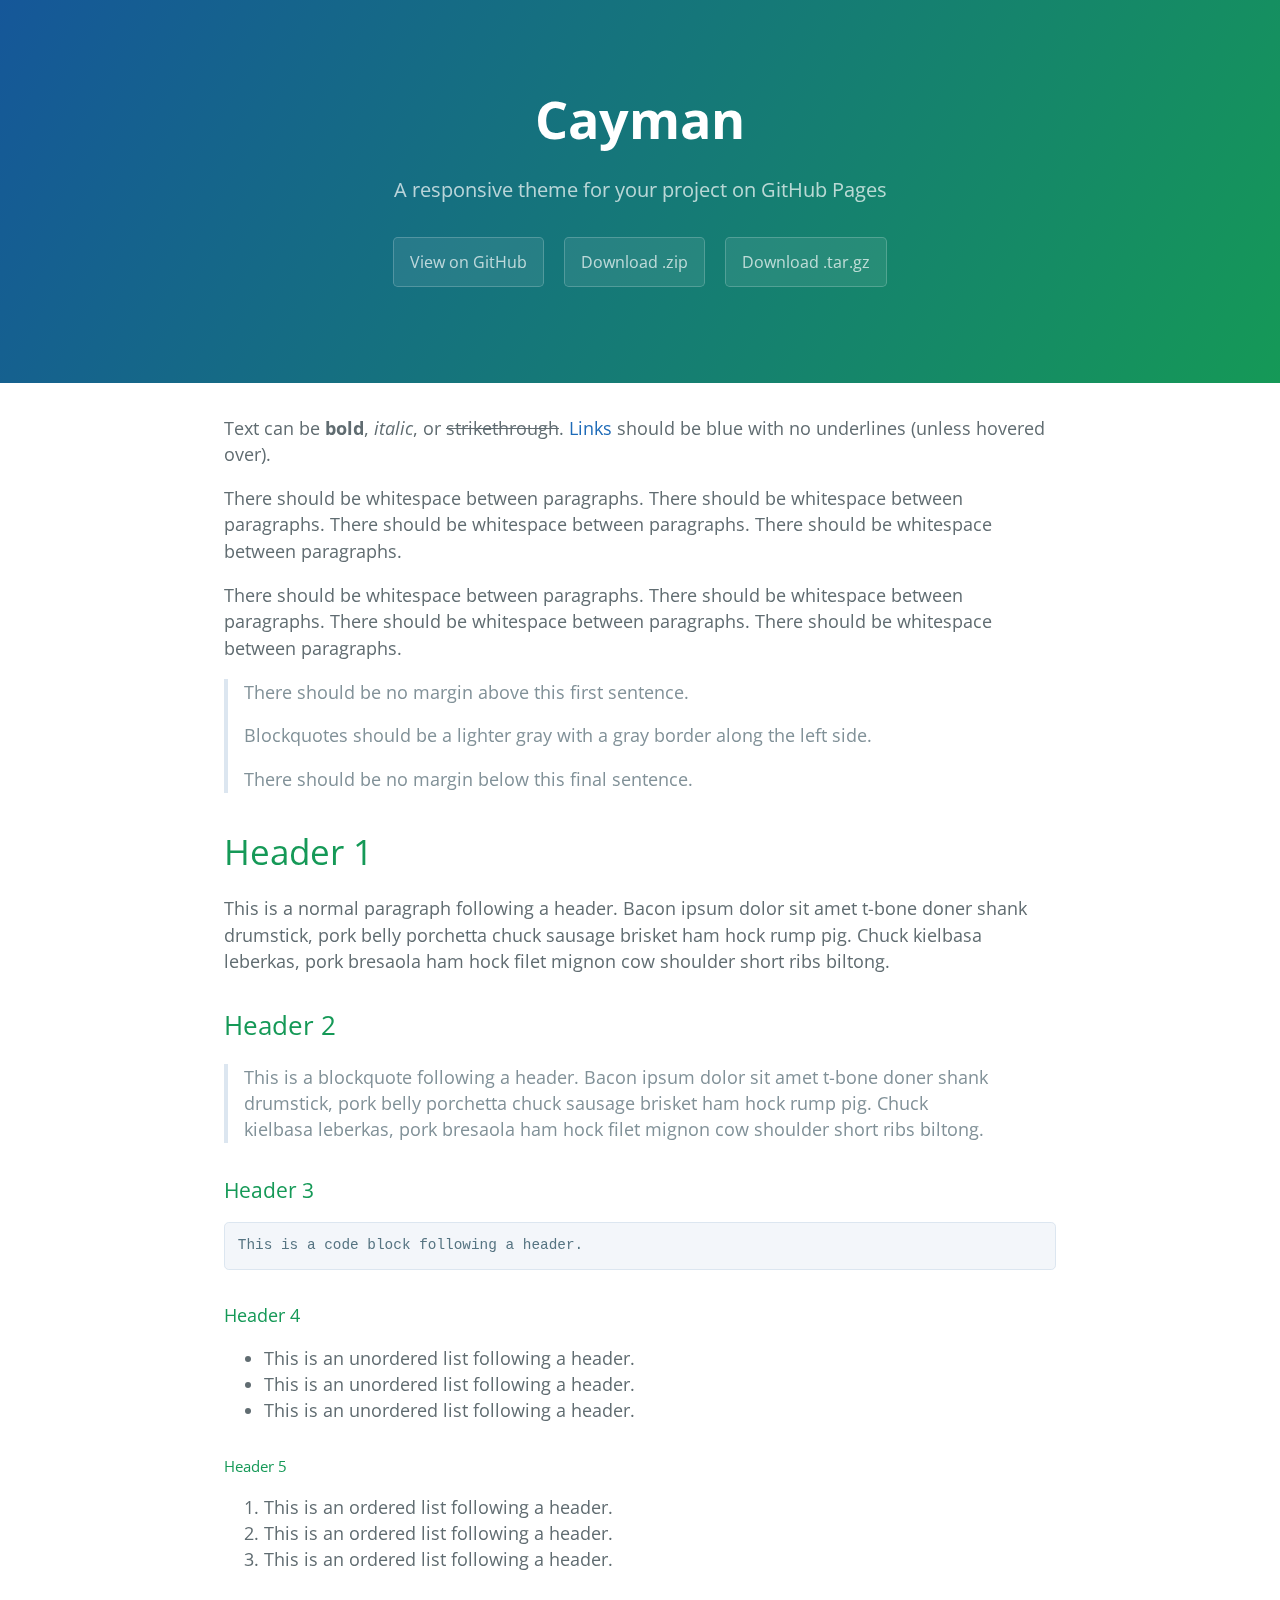
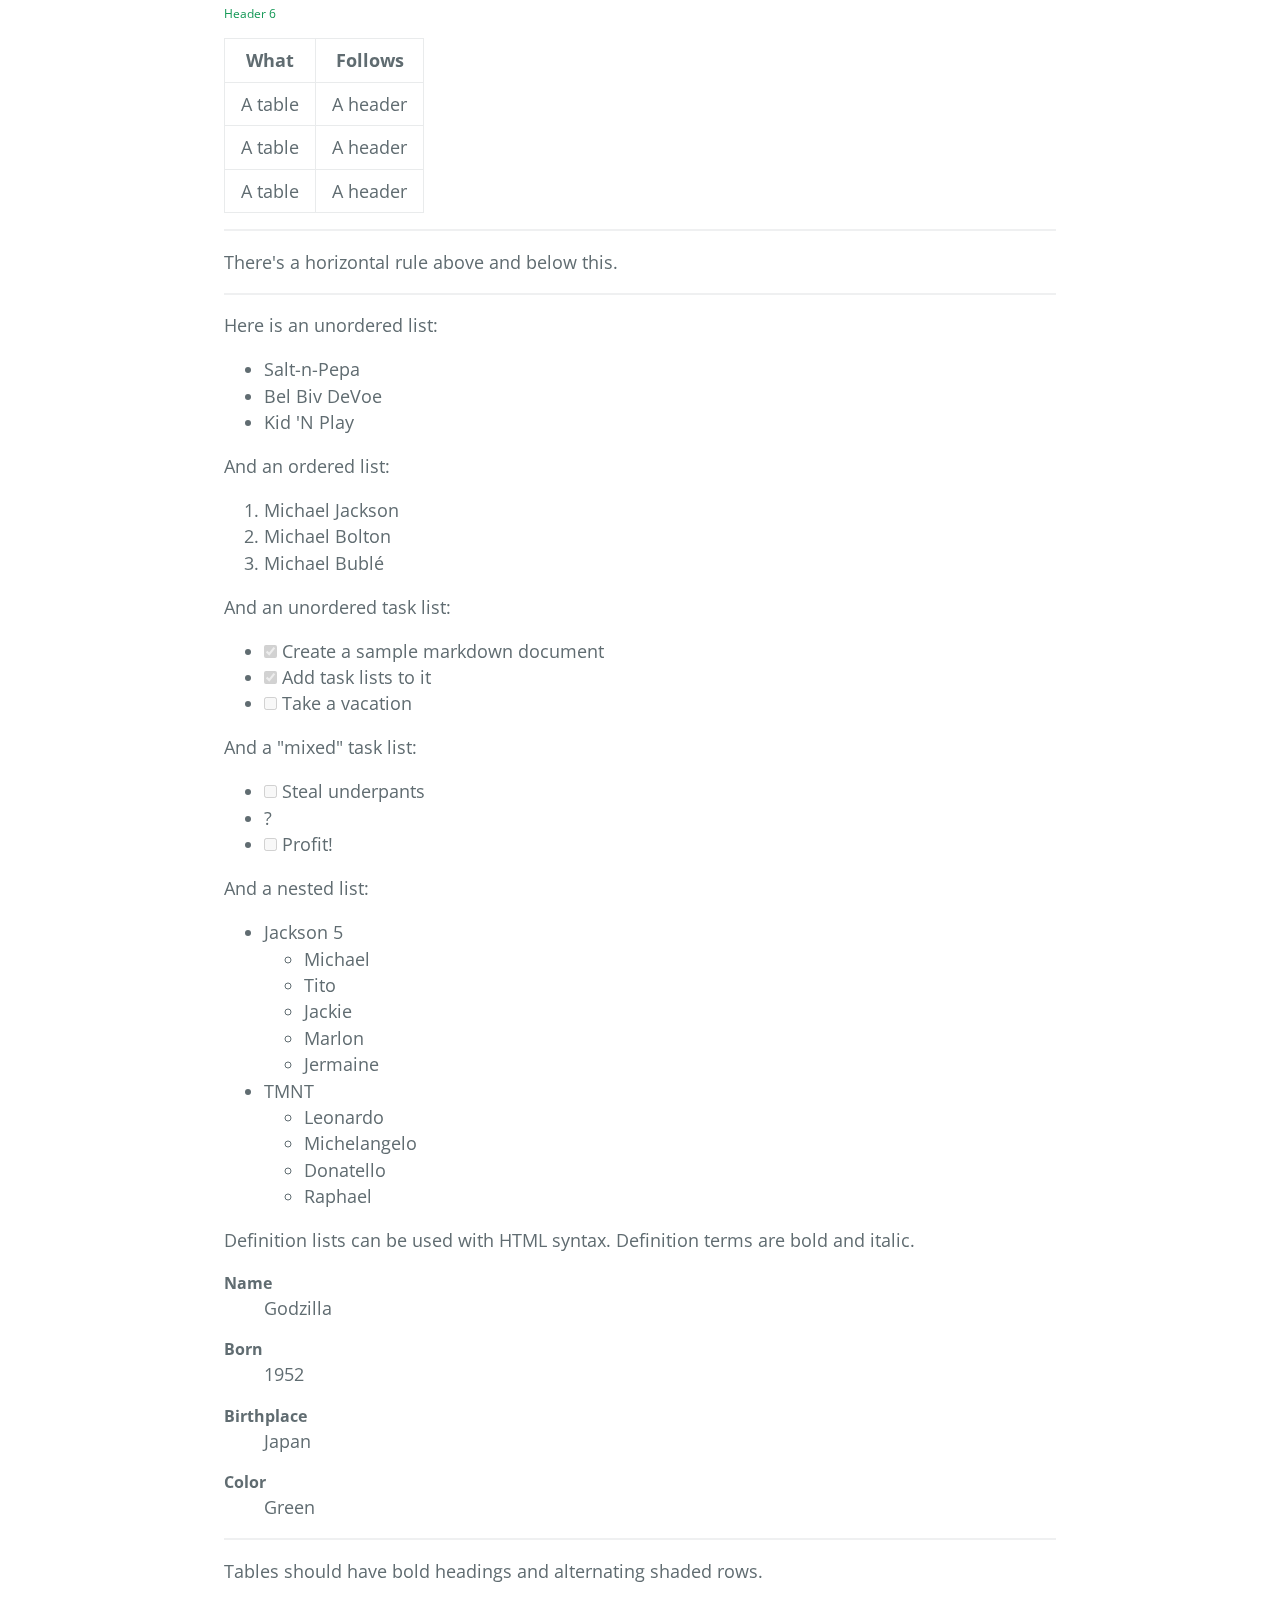
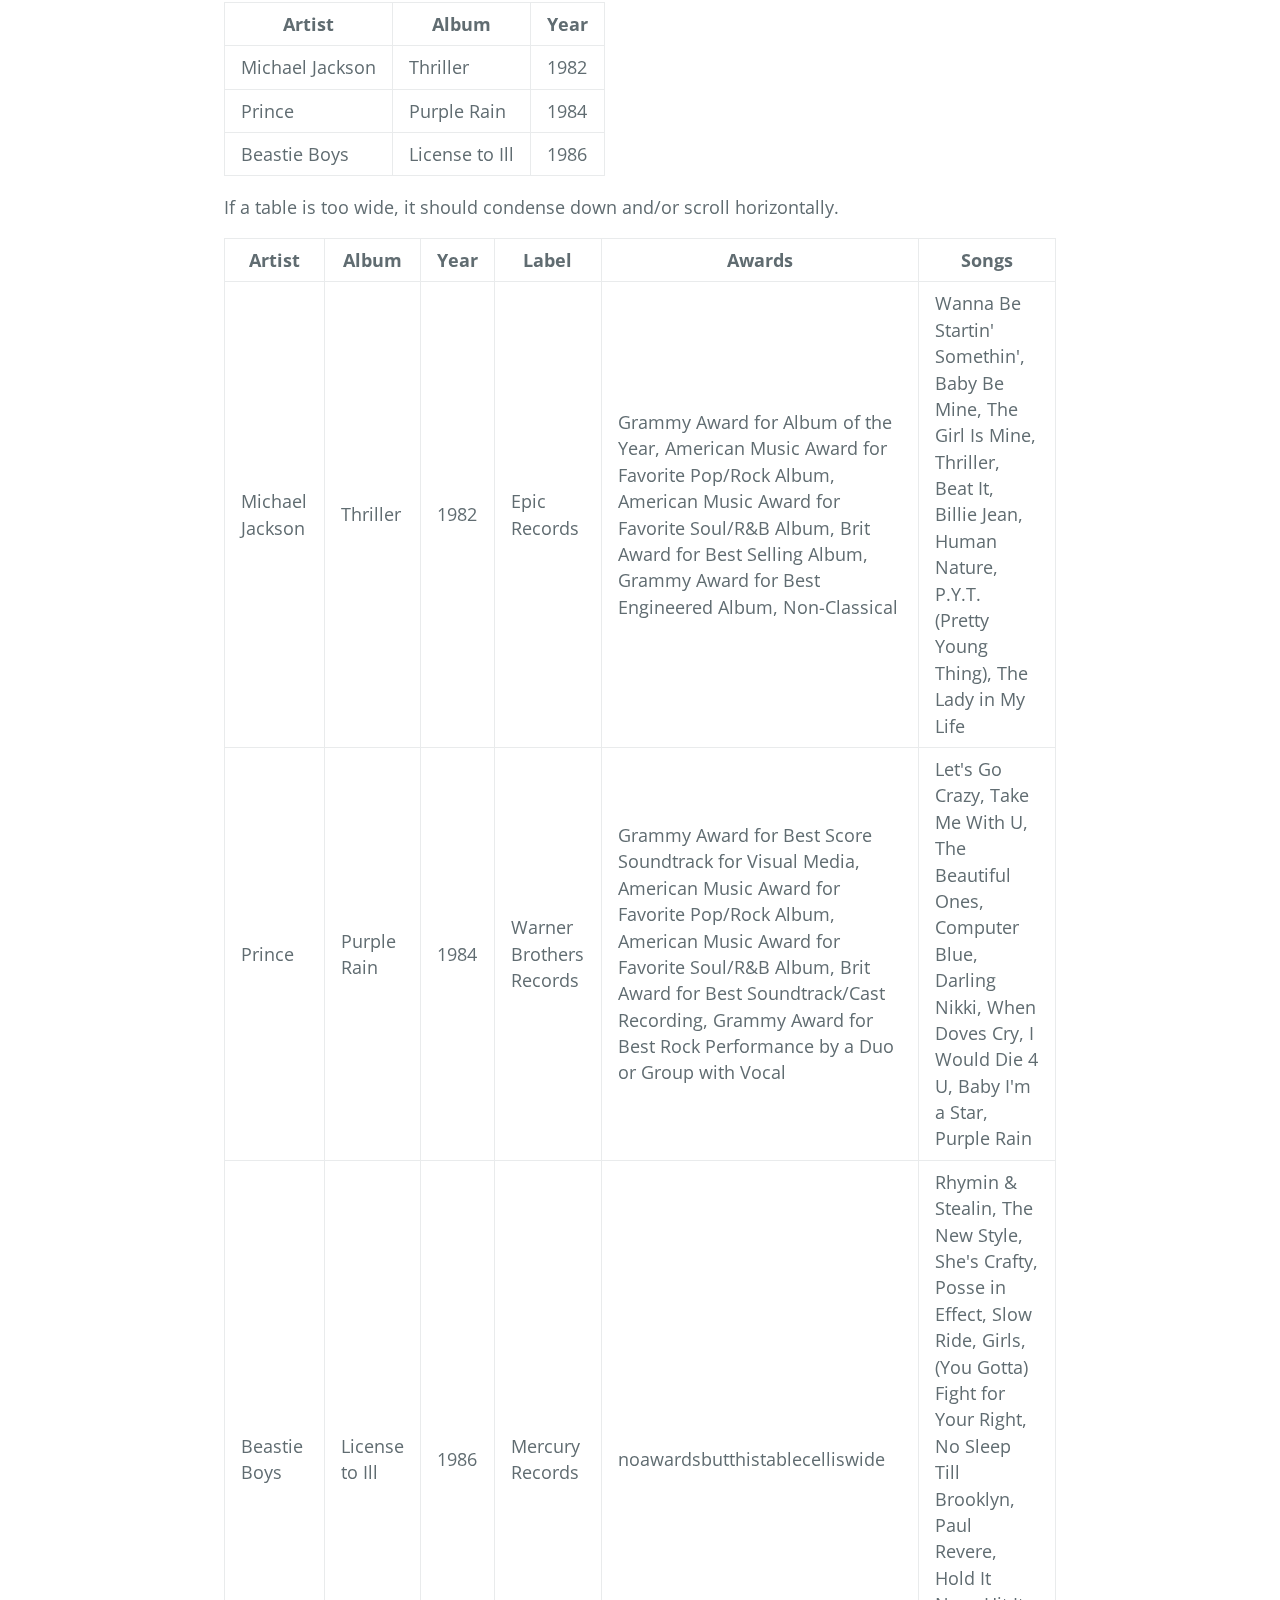
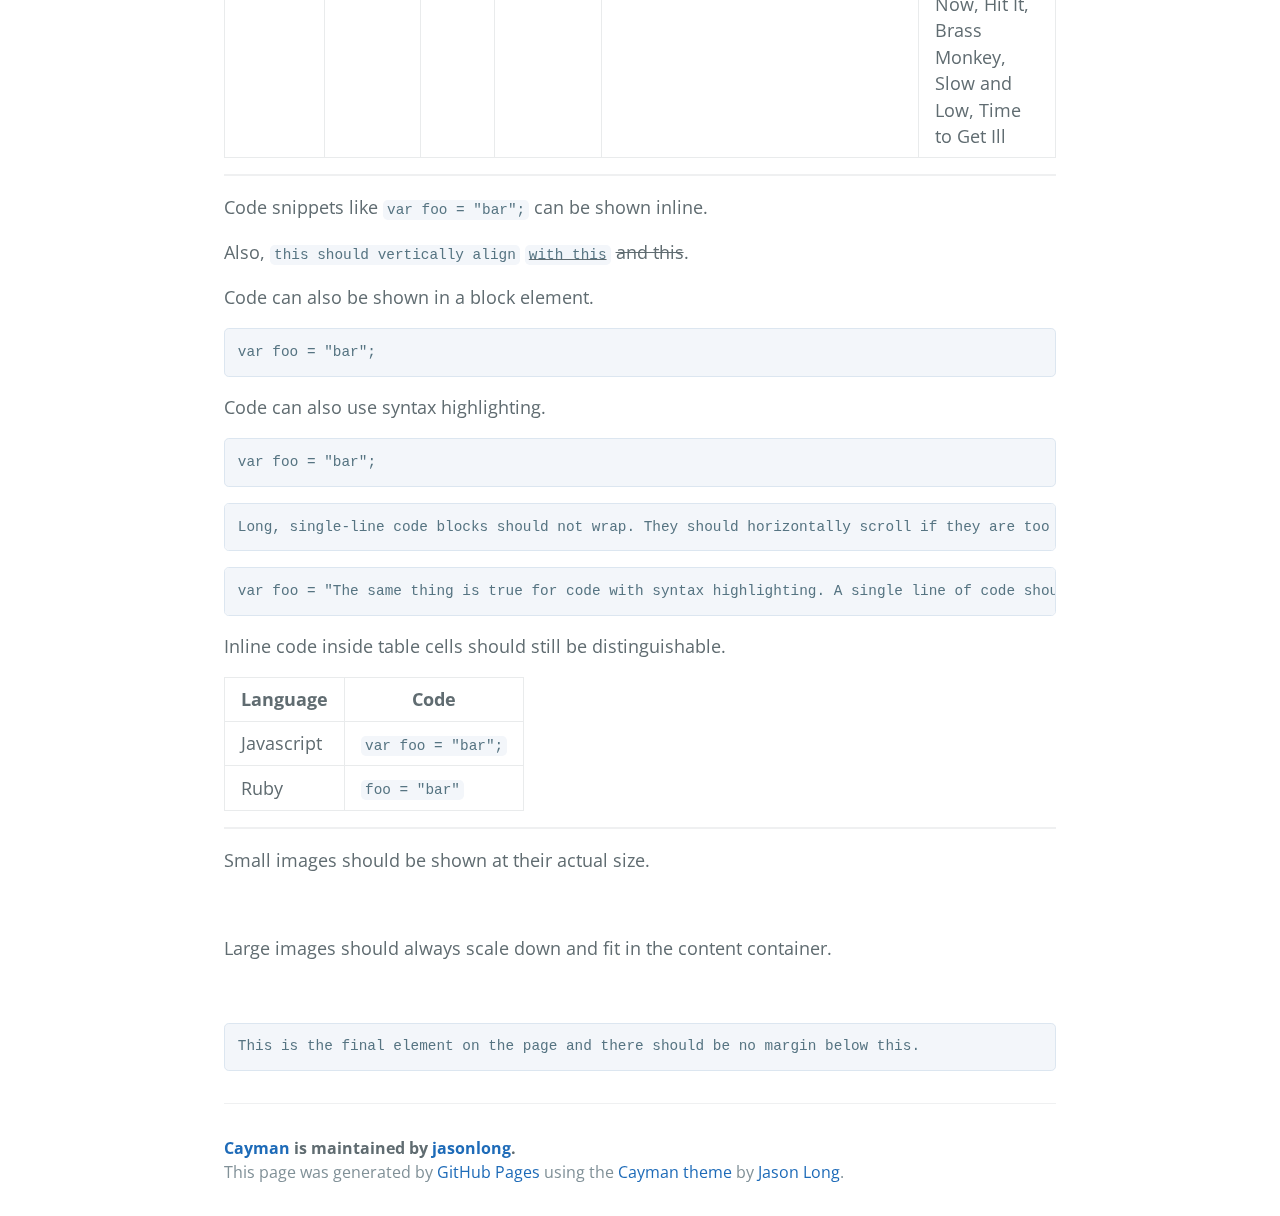
==== index.html @ db710f31 "initial commit" ====
<!DOCTYPE html>
<html lang="en-us">
  <head>
    <meta charset="UTF-8">
    <title>Cayman</title>
    <meta name="viewport" content="width=device-width, initial-scale=1">
    <meta name="theme-color" content="#157878">
    <link rel="stylesheet" href="css/normalize.css">
    <link href='https://fonts.googleapis.com/css?family=Open+Sans:400,700' rel='stylesheet' type='text/css'>
    <link rel="stylesheet" href="css/cayman.css">
  </head>
  <body>
    <section class="page-header">
      <h1 class="project-name">Cayman</h1>
      <h2 class="project-tagline">A responsive theme for your project on GitHub Pages</h2>
      <a href="#" class="btn">View on GitHub</a>
      <a href="#" class="btn">Download .zip</a>
      <a href="#" class="btn">Download .tar.gz</a>
    </section>

    <section class="main-content">
      <p>Text can be <strong>bold</strong>, <em>italic</em>, or <del>strikethrough</del>. <a href="https://github.com">Links</a> should be blue with no underlines (unless hovered over).</p>

      <p>There should be whitespace between paragraphs. There should be whitespace between paragraphs. There should be whitespace between paragraphs. There should be whitespace between paragraphs.</p>

      <p>There should be whitespace between paragraphs. There should be whitespace between paragraphs. There should be whitespace between paragraphs. There should be whitespace between paragraphs.</p>

      <blockquote>
      <p>There should be no margin above this first sentence.</p>

      <p>Blockquotes should be a lighter gray with a gray border along the left side.</p>

      <p>There should be no margin below this final sentence.</p>
      </blockquote>

      <h1>
      <a id="user-content-header-1" class="anchor" href="#header-1" aria-hidden="true"><span class="octicon octicon-link"></span></a>Header 1</h1>

      <p>This is a normal paragraph following a header. Bacon ipsum dolor sit amet t-bone doner shank drumstick, pork belly porchetta chuck sausage brisket ham hock rump pig. Chuck kielbasa leberkas, pork bresaola ham hock filet mignon cow shoulder short ribs biltong.</p>

      <h2>
      <a id="user-content-header-2" class="anchor" href="#header-2" aria-hidden="true"><span class="octicon octicon-link"></span></a>Header 2</h2>

      <blockquote>
      <p>This is a blockquote following a header. Bacon ipsum dolor sit amet t-bone doner shank drumstick, pork belly porchetta chuck sausage brisket ham hock rump pig. Chuck kielbasa leberkas, pork bresaola ham hock filet mignon cow shoulder short ribs biltong.</p>
      </blockquote>

      <h3>
      <a id="user-content-header-3" class="anchor" href="#header-3" aria-hidden="true"><span class="octicon octicon-link"></span></a>Header 3</h3>

      <pre><code>This is a code block following a header.</code></pre>

      <h4>
      <a id="user-content-header-4" class="anchor" href="#header-4" aria-hidden="true"><span class="octicon octicon-link"></span></a>Header 4</h4>

      <ul class="task-list">
      <li>This is an unordered list following a header.</li>
      <li>This is an unordered list following a header.</li>
      <li>This is an unordered list following a header.</li>
      </ul>

      <h5>
      <a id="user-content-header-5" class="anchor" href="#header-5" aria-hidden="true"><span class="octicon octicon-link"></span></a>Header 5</h5>

      <ol class="task-list">
      <li>This is an ordered list following a header.</li>
      <li>This is an ordered list following a header.</li>
      <li>This is an ordered list following a header.</li>
      </ol>

      <h6>
      <a id="user-content-header-6" class="anchor" href="#header-6" aria-hidden="true"><span class="octicon octicon-link"></span></a>Header 6</h6>

      <table>
      <thead>
      <tr>
      <th>What</th>
      <th>Follows</th>
      </tr>
      </thead>
      <tbody>
      <tr>
      <td>A table</td>
      <td>A header</td>
      </tr>
      <tr>
      <td>A table</td>
      <td>A header</td>
      </tr>
      <tr>
      <td>A table</td>
      <td>A header</td>
      </tr>
      </tbody>
      </table>

      <hr>

      <p>There's a horizontal rule above and below this.</p>

      <hr>

      <p>Here is an unordered list:</p>

      <ul class="task-list">
      <li>Salt-n-Pepa</li>
      <li>Bel Biv DeVoe</li>
      <li>Kid 'N Play</li>
      </ul>

      <p>And an ordered list:</p>

      <ol class="task-list">
      <li>Michael Jackson</li>
      <li>Michael Bolton</li>
      <li>Michael Bublé</li>
      </ol>

      <p>And an unordered task list:</p>

      <ul class="task-list">
      <li class="task-list-item">
      <input type="checkbox" class="task-list-item-checkbox" checked="" disabled=""> Create a sample markdown document</li>
      <li class="task-list-item">
      <input type="checkbox" class="task-list-item-checkbox" checked="" disabled=""> Add task lists to it</li>
      <li class="task-list-item">
      <input type="checkbox" class="task-list-item-checkbox" disabled=""> Take a vacation</li>
      </ul>

      <p>And a "mixed" task list:</p>

      <ul class="task-list">
      <li class="task-list-item">
      <input type="checkbox" class="task-list-item-checkbox" disabled=""> Steal underpants</li>
      <li>?</li>
      <li class="task-list-item">
      <input type="checkbox" class="task-list-item-checkbox" disabled=""> Profit!</li>
      </ul>

      <p>And a nested list:</p>

      <ul class="task-list">
      <li>Jackson 5

      <ul class="task-list">
      <li>Michael</li>
      <li>Tito</li>
      <li>Jackie</li>
      <li>Marlon</li>
      <li>Jermaine</li>
      </ul>
      </li>
      <li>TMNT

      <ul class="task-list">
      <li>Leonardo</li>
      <li>Michelangelo</li>
      <li>Donatello</li>
      <li>Raphael</li>
      </ul>
      </li>
      </ul>

      <p>Definition lists can be used with HTML syntax. Definition terms are bold and italic.</p>

      <dl>
          <dt>Name</dt>
          <dd>Godzilla</dd>
          <dt>Born</dt>
          <dd>1952</dd>
          <dt>Birthplace</dt>
          <dd>Japan</dd>
          <dt>Color</dt>
          <dd>Green</dd>
      </dl>

      <hr>

      <p>Tables should have bold headings and alternating shaded rows.</p>

      <table>
      <thead>
      <tr>
      <th>Artist</th>
      <th>Album</th>
      <th>Year</th>
      </tr>
      </thead>
      <tbody>
      <tr>
      <td>Michael Jackson</td>
      <td>Thriller</td>
      <td>1982</td>
      </tr>
      <tr>
      <td>Prince</td>
      <td>Purple Rain</td>
      <td>1984</td>
      </tr>
      <tr>
      <td>Beastie Boys</td>
      <td>License to Ill</td>
      <td>1986</td>
      </tr>
      </tbody>
      </table>

      <p>If a table is too wide, it should condense down and/or scroll horizontally.</p>

      <table>
      <thead>
      <tr>
      <th>Artist</th>
      <th>Album</th>
      <th>Year</th>
      <th>Label</th>
      <th>Awards</th>
      <th>Songs</th>
      </tr>
      </thead>
      <tbody>
      <tr>
      <td>Michael Jackson</td>
      <td>Thriller</td>
      <td>1982</td>
      <td>Epic Records</td>
      <td>Grammy Award for Album of the Year, American Music Award for Favorite Pop/Rock Album, American Music Award for Favorite Soul/R&amp;B Album, Brit Award for Best Selling Album, Grammy Award for Best Engineered Album, Non-Classical</td>
      <td>Wanna Be Startin' Somethin', Baby Be Mine, The Girl Is Mine, Thriller, Beat It, Billie Jean, Human Nature, P.Y.T. (Pretty Young Thing), The Lady in My Life</td>
      </tr>
      <tr>
      <td>Prince</td>
      <td>Purple Rain</td>
      <td>1984</td>
      <td>Warner Brothers Records</td>
      <td>Grammy Award for Best Score Soundtrack for Visual Media, American Music Award for Favorite Pop/Rock Album, American Music Award for Favorite Soul/R&amp;B Album, Brit Award for Best Soundtrack/Cast Recording, Grammy Award for Best Rock Performance by a Duo or Group with Vocal</td>
      <td>Let's Go Crazy, Take Me With U, The Beautiful Ones, Computer Blue, Darling Nikki, When Doves Cry, I Would Die 4 U, Baby I'm a Star, Purple Rain</td>
      </tr>
      <tr>
      <td>Beastie Boys</td>
      <td>License to Ill</td>
      <td>1986</td>
      <td>Mercury Records</td>
      <td>noawardsbutthistablecelliswide</td>
      <td>Rhymin &amp; Stealin, The New Style, She's Crafty, Posse in Effect, Slow Ride, Girls, (You Gotta) Fight for Your Right, No Sleep Till Brooklyn, Paul Revere, Hold It Now, Hit It, Brass Monkey, Slow and Low, Time to Get Ill</td>
      </tr>
      </tbody>
      </table>

      <hr>

      <p>Code snippets like <code>var foo = "bar";</code> can be shown inline.</p>

      <p>Also, <code>this should vertically align</code> <del><code>with this</code></del> <del>and this</del>.</p>

      <p>Code can also be shown in a block element.</p>

      <pre><code>var foo = "bar";
</code></pre>

      <p>Code can also use syntax highlighting.</p>

      <div class="highlight highlight-Javascript"><pre><span class="pl-k">var</span> foo <span class="pl-k">=</span> <span class="pl-s"><span class="pl-pds">"</span>bar<span class="pl-pds">"</span></span>;</pre></div>

      <pre><code>Long, single-line code blocks should not wrap. They should horizontally scroll if they are too long. This line should be long enough to demonstrate this.</code></pre>

      <div class="highlight highlight-Javascript"><pre><span class="pl-k">var</span> foo <span class="pl-k">=</span> <span class="pl-s"><span class="pl-pds">"</span>The same thing is true for code with syntax highlighting. A single line of code should horizontally scroll if it is really long.<span class="pl-pds">"</span></span>;</pre></div>

      <p>Inline code inside table cells should still be distinguishable.</p>

      <table>
      <thead>
      <tr>
      <th>Language</th>
      <th>Code</th>
      </tr>
      </thead>
      <tbody>
      <tr>
      <td>Javascript</td>
      <td><code>var foo = "bar";</code></td>
      </tr>
      <tr>
      <td>Ruby</td>
      <td><code>foo = "bar"</code></td>
      </tr>
      </tbody>
      </table>

      <hr>

      <p>Small images should be shown at their actual size.</p>

      <p><a href="https://camo.githubusercontent.com/16a9d5241f679b6429fc0597f10816dd2665bbb2/687474703a2f2f706c6163656b697474656e2e636f6d2f672f3330302f3230302f" target="_blank"><img src="https://camo.githubusercontent.com/16a9d5241f679b6429fc0597f10816dd2665bbb2/687474703a2f2f706c6163656b697474656e2e636f6d2f672f3330302f3230302f" alt="" data-canonical-src="https://placekitten.com/g/300/200/" style="max-width:100%;"></a></p>

      <p>Large images should always scale down and fit in the content container.</p>

      <p><a href="https://camo.githubusercontent.com/afe46418285497605cf4f6376b75f8c818658fb1/687474703a2f2f706c6163656b697474656e2e636f6d2f672f313230302f3830302f" target="_blank"><img src="https://camo.githubusercontent.com/afe46418285497605cf4f6376b75f8c818658fb1/687474703a2f2f706c6163656b697474656e2e636f6d2f672f313230302f3830302f" alt="" data-canonical-src="https://placekitten.com/g/1200/800/" style="max-width:100%;"></a></p>

      <pre><code>This is the final element on the page and there should be no margin below this.</code></pre>

      <footer class="site-footer">
        <span class="site-footer-owner"><a href="https://github.com/jasonlong/cayman-theme">Cayman</a> is maintained by <a href="https://github.com/jasonlong">jasonlong</a>.</span>
        <span class="site-footer-credits">This page was generated by <a href="https://pages.github.com">GitHub Pages</a> using the <a href="https://github.com/jasonlong/cayman-theme">Cayman theme</a> by <a href="https://twitter.com/jasonlong">Jason Long</a>.</span>
      </footer>

    </section>

  </body>
</html>
---- css/cayman.css ----
* {
  box-sizing: border-box; }

body {
  padding: 0;
  margin: 0;
  font-family: "Open Sans", "Helvetica Neue", Helvetica, Arial, sans-serif;
  font-size: 16px;
  line-height: 1.5;
  color: #606c71; }

a {
  color: #1e6bb8;
  text-decoration: none; }
  a:hover {
    text-decoration: underline; }

.btn {
  display: inline-block;
  margin-bottom: 1rem;
  color: rgba(255, 255, 255, 0.7);
  background-color: rgba(255, 255, 255, 0.08);
  border-color: rgba(255, 255, 255, 0.2);
  border-style: solid;
  border-width: 1px;
  border-radius: 0.3rem;
  transition: color 0.2s, background-color 0.2s, border-color 0.2s; }
  .btn:hover {
    color: rgba(255, 255, 255, 0.8);
    text-decoration: none;
    background-color: rgba(255, 255, 255, 0.2);
    border-color: rgba(255, 255, 255, 0.3); }
  .btn + .btn {
    margin-left: 1rem; }
  @media screen and (min-width: 64em) {
    .btn {
      padding: 0.75rem 1rem; } }
  @media screen and (min-width: 42em) and (max-width: 64em) {
    .btn {
      padding: 0.6rem 0.9rem;
      font-size: 0.9rem; } }
  @media screen and (max-width: 42em) {
    .btn {
      display: block;
      width: 100%;
      padding: 0.75rem;
      font-size: 0.9rem; }
      .btn + .btn {
        margin-top: 1rem;
        margin-left: 0; } }

.page-header {
  color: #fff;
  text-align: center;
  background-color: #159957;
  background-image: linear-gradient(120deg, #155799, #159957); }
  @media screen and (min-width: 64em) {
    .page-header {
      padding: 5rem 6rem; } }
  @media screen and (min-width: 42em) and (max-width: 64em) {
    .page-header {
      padding: 3rem 4rem; } }
  @media screen and (max-width: 42em) {
    .page-header {
      padding: 2rem 1rem; } }

.project-name {
  margin-top: 0;
  margin-bottom: 0.1rem; }
  @media screen and (min-width: 64em) {
    .project-name {
      font-size: 3.25rem; } }
  @media screen and (min-width: 42em) and (max-width: 64em) {
    .project-name {
      font-size: 2.25rem; } }
  @media screen and (max-width: 42em) {
    .project-name {
      font-size: 1.75rem; } }

.project-tagline {
  margin-bottom: 2rem;
  font-weight: normal;
  opacity: 0.7; }
  @media screen and (min-width: 64em) {
    .project-tagline {
      font-size: 1.25rem; } }
  @media screen and (min-width: 42em) and (max-width: 64em) {
    .project-tagline {
      font-size: 1.15rem; } }
  @media screen and (max-width: 42em) {
    .project-tagline {
      font-size: 1rem; } }

.main-content {
  word-wrap: break-word; }
  .main-content :first-child {
    margin-top: 0; }
  @media screen and (min-width: 64em) {
    .main-content {
      max-width: 64rem;
      padding: 2rem 6rem;
      margin: 0 auto;
      font-size: 1.1rem; } }
  @media screen and (min-width: 42em) and (max-width: 64em) {
    .main-content {
      padding: 2rem 4rem;
      font-size: 1.1rem; } }
  @media screen and (max-width: 42em) {
    .main-content {
      padding: 2rem 1rem;
      font-size: 1rem; } }
  .main-content img {
    max-width: 100%; }
  .main-content h1,
  .main-content h2,
  .main-content h3,
  .main-content h4,
  .main-content h5,
  .main-content h6 {
    margin-top: 2rem;
    margin-bottom: 1rem;
    font-weight: normal;
    color: #159957; }
  .main-content p {
    margin-bottom: 1em; }
  .main-content code {
    padding: 2px 4px;
    font-family: Consolas, "Liberation Mono", Menlo, Courier, monospace;
    font-size: 0.9rem;
    color: #567482;
    background-color: #f3f6fa;
    border-radius: 0.3rem; }
  .main-content pre {
    padding: 0.8rem;
    margin-top: 0;
    margin-bottom: 1rem;
    font: 1rem Consolas, "Liberation Mono", Menlo, Courier, monospace;
    color: #567482;
    word-wrap: normal;
    background-color: #f3f6fa;
    border: solid 1px #dce6f0;
    border-radius: 0.3rem; }
    .main-content pre > code {
      padding: 0;
      margin: 0;
      font-size: 0.9rem;
      color: #567482;
      word-break: normal;
      white-space: pre;
      background: transparent;
      border: 0; }
  .main-content .highlight {
    margin-bottom: 1rem; }
    .main-content .highlight pre {
      margin-bottom: 0;
      word-break: normal; }
  .main-content .highlight pre,
  .main-content pre {
    padding: 0.8rem;
    overflow: auto;
    font-size: 0.9rem;
    line-height: 1.45;
    border-radius: 0.3rem;
    -webkit-overflow-scrolling: touch; }
  .main-content pre code,
  .main-content pre tt {
    display: inline;
    max-width: initial;
    padding: 0;
    margin: 0;
    overflow: initial;
    line-height: inherit;
    word-wrap: normal;
    background-color: transparent;
    border: 0; }
    .main-content pre code:before, .main-content pre code:after,
    .main-content pre tt:before,
    .main-content pre tt:after {
      content: normal; }
  .main-content ul,
  .main-content ol {
    margin-top: 0; }
  .main-content blockquote {
    padding: 0 1rem;
    margin-left: 0;
    color: #819198;
    border-left: 0.3rem solid #dce6f0; }
    .main-content blockquote > :first-child {
      margin-top: 0; }
    .main-content blockquote > :last-child {
      margin-bottom: 0; }
  .main-content table {
    display: block;
    width: 100%;
    overflow: auto;
    word-break: normal;
    word-break: keep-all;
    -webkit-overflow-scrolling: touch; }
    .main-content table th {
      font-weight: bold; }
    .main-content table th,
    .main-content table td {
      padding: 0.5rem 1rem;
      border: 1px solid #e9ebec; }
  .main-content dl {
    padding: 0; }
    .main-content dl dt {
      padding: 0;
      margin-top: 1rem;
      font-size: 1rem;
      font-weight: bold; }
    .main-content dl dd {
      padding: 0;
      margin-bottom: 1rem; }
  .main-content hr {
    height: 2px;
    padding: 0;
    margin: 1rem 0;
    background-color: #eff0f1;
    border: 0; }

.site-footer {
  padding-top: 2rem;
  margin-top: 2rem;
  border-top: solid 1px #eff0f1; }
  @media screen and (min-width: 64em) {
    .site-footer {
      font-size: 1rem; } }
  @media screen and (min-width: 42em) and (max-width: 64em) {
    .site-footer {
      font-size: 1rem; } }
  @media screen and (max-width: 42em) {
    .site-footer {
      font-size: 0.9rem; } }

.site-footer-owner {
  display: block;
  font-weight: bold; }

.site-footer-credits {
  color: #819198; }
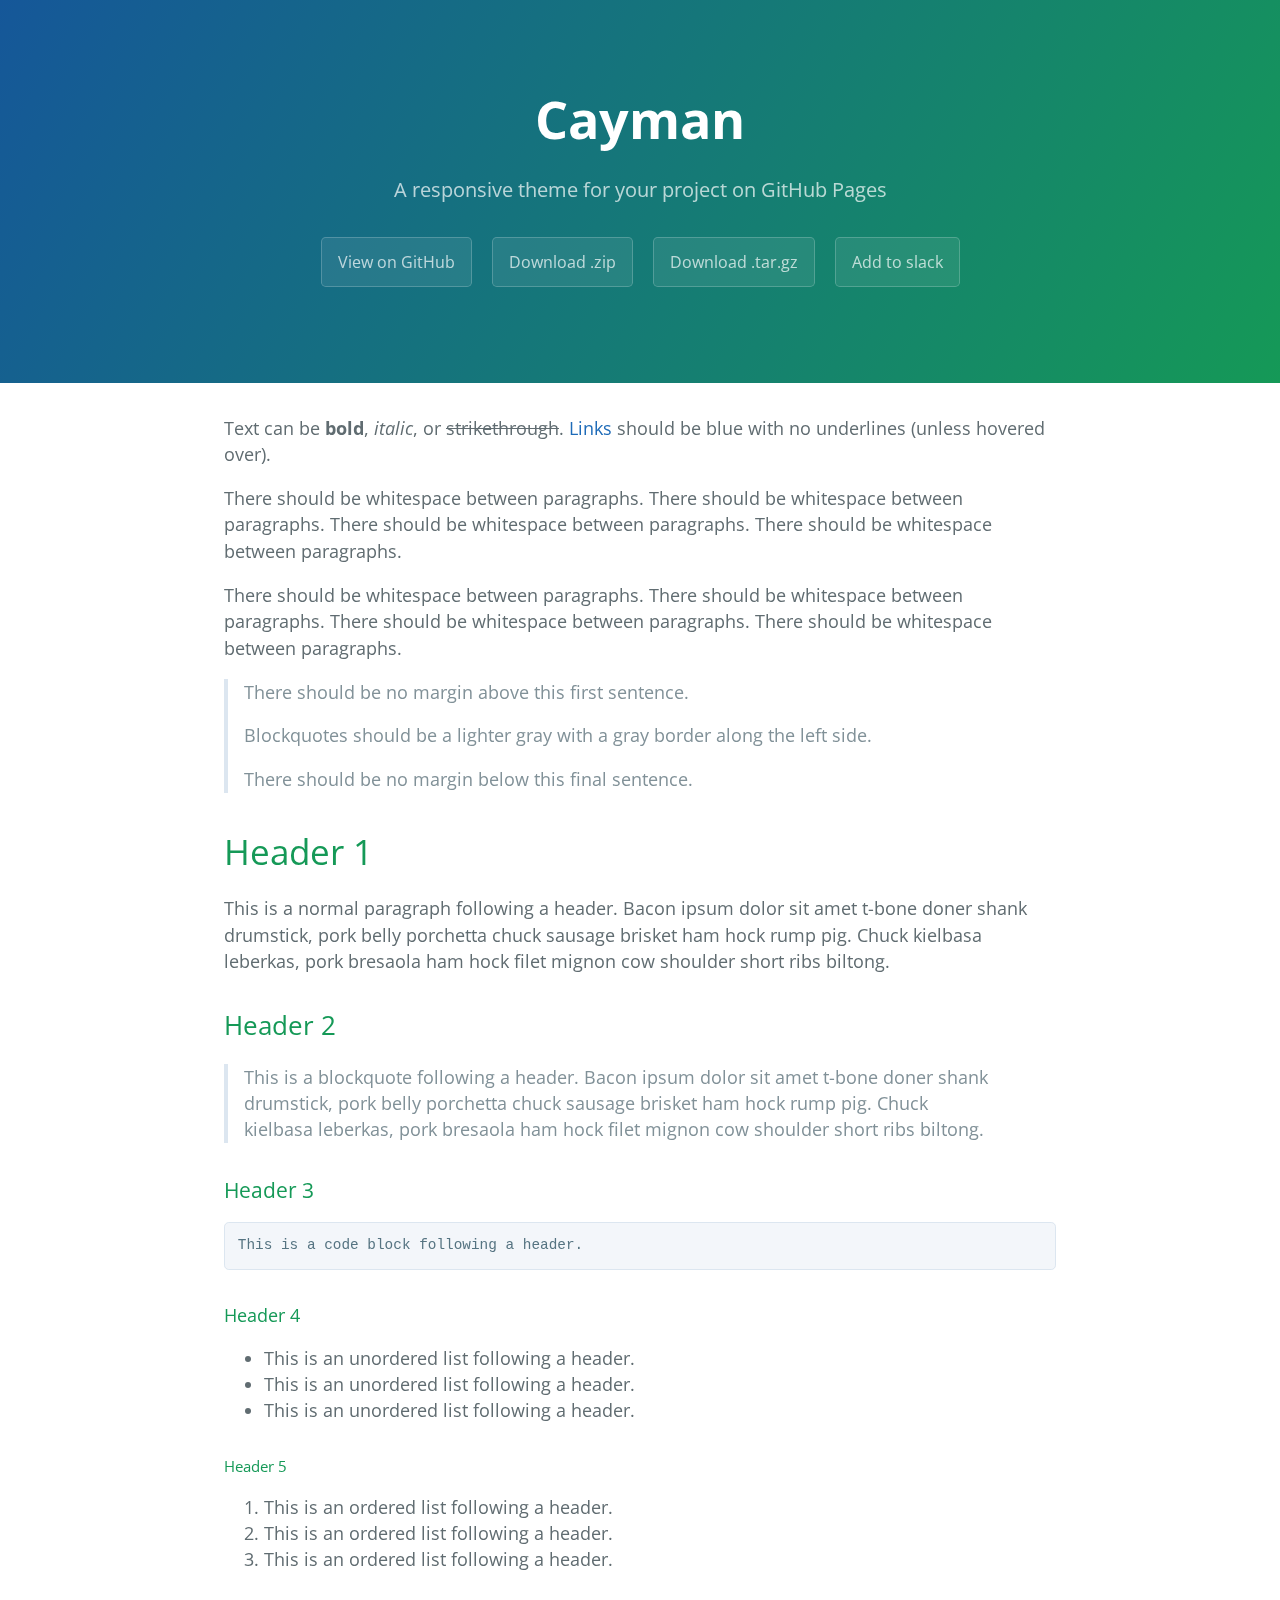
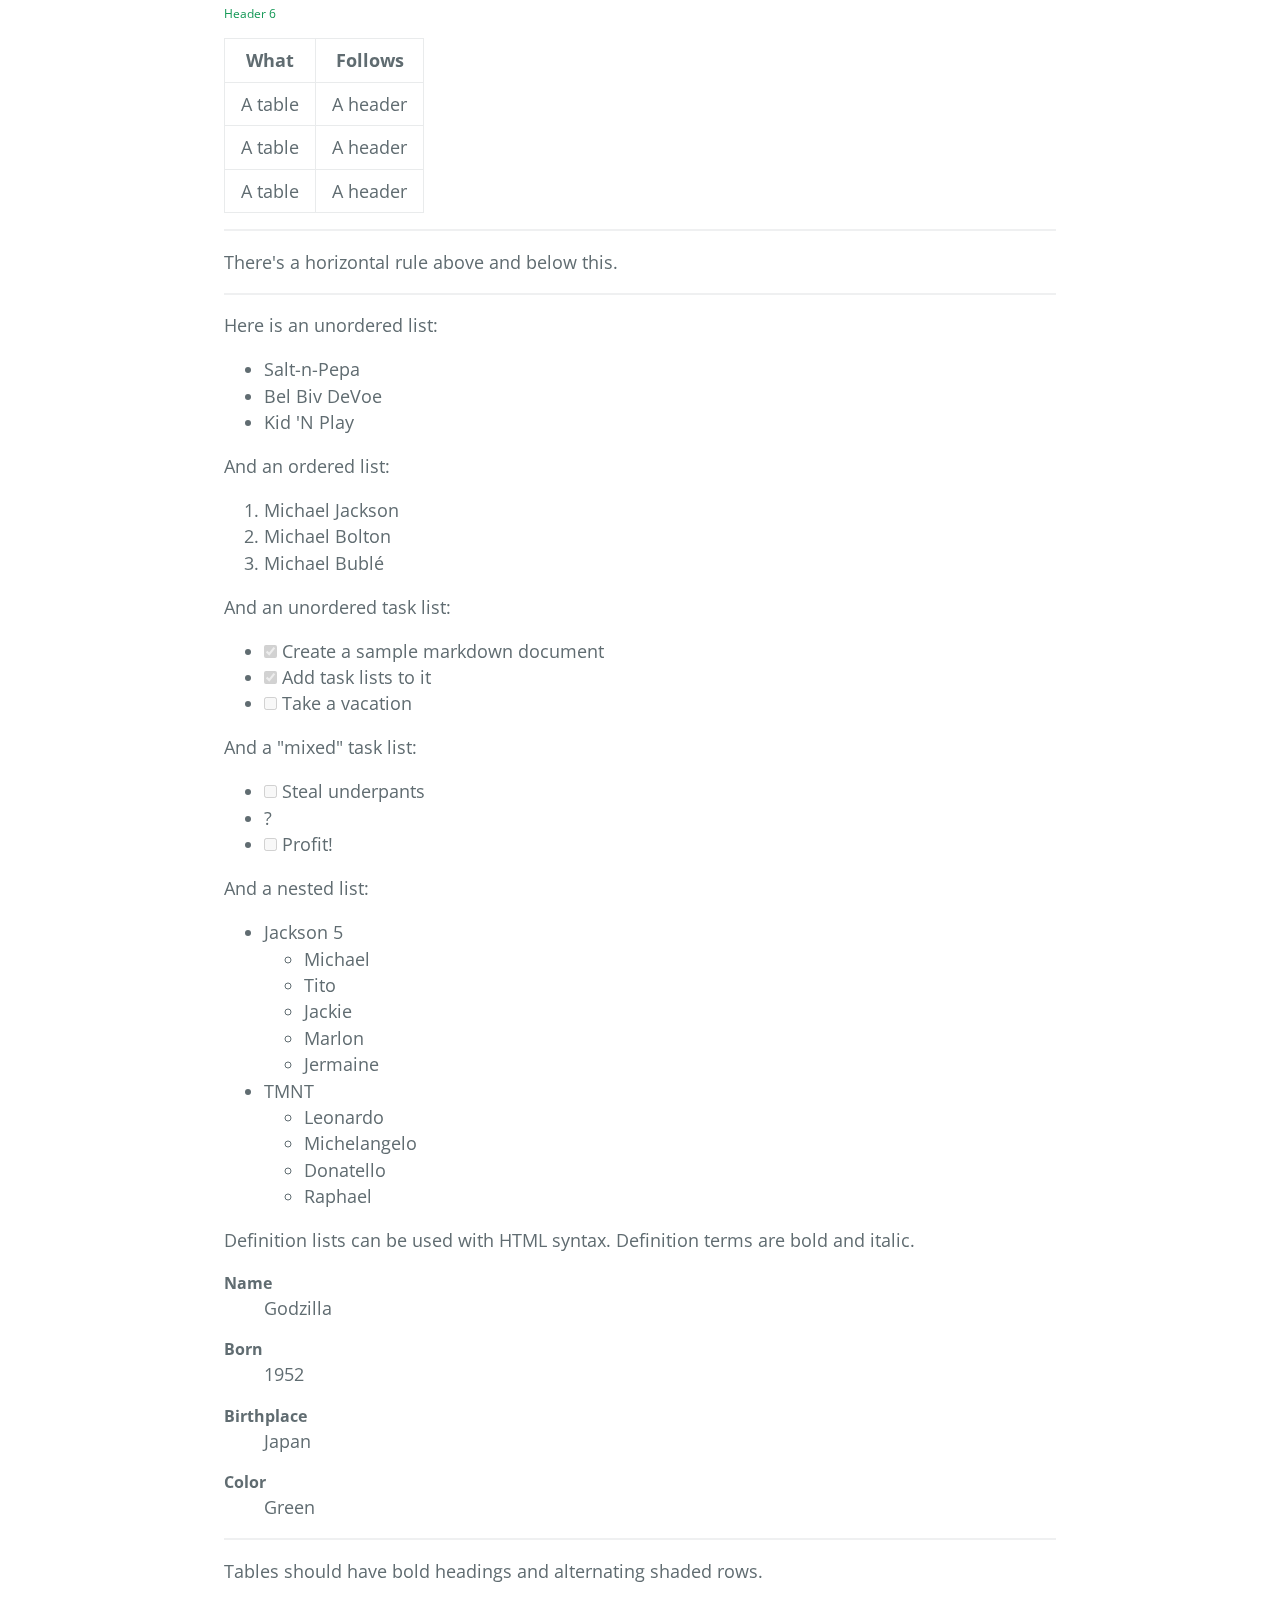
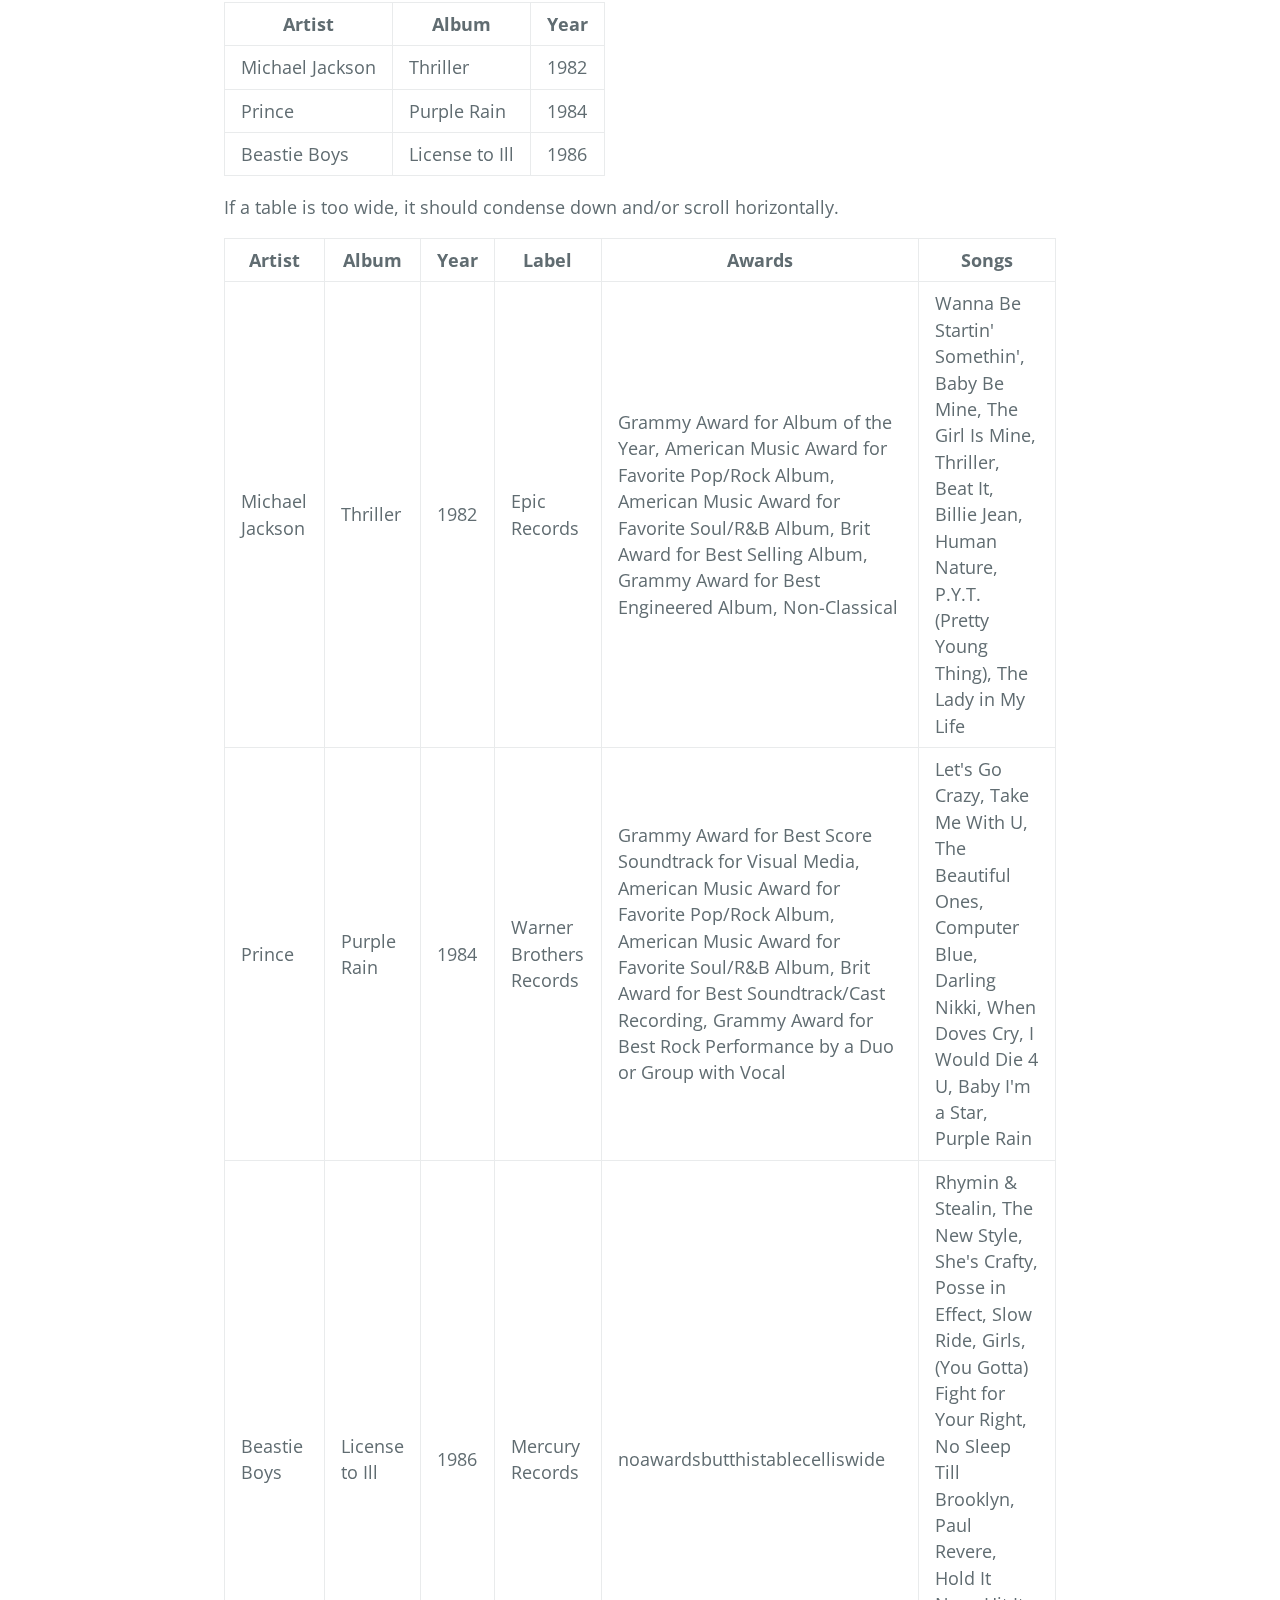
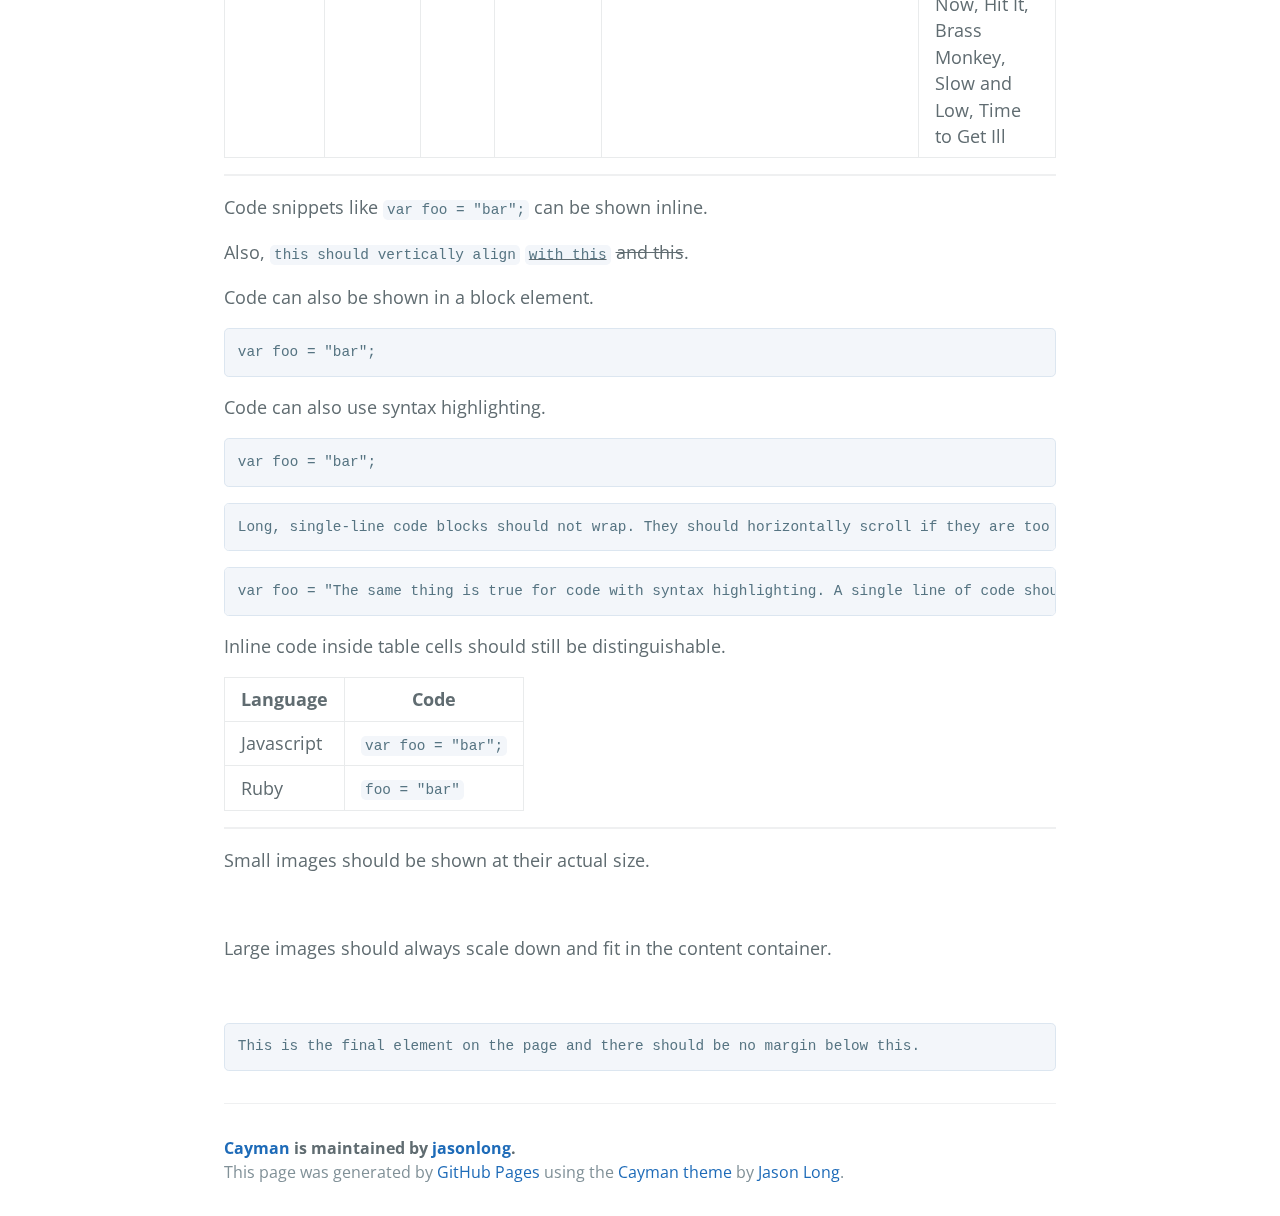
==== commit cc2082a5: "Update index.html" ====
--- a/index.html
+++ b/index.html
@@ -16,6 +16,7 @@
       <a href="#" class="btn">View on GitHub</a>
       <a href="#" class="btn">Download .zip</a>
       <a href="#" class="btn">Download .tar.gz</a>
+      <a href="#" class="btn">Add to slack</a>
     </section>
 
     <section class="main-content">
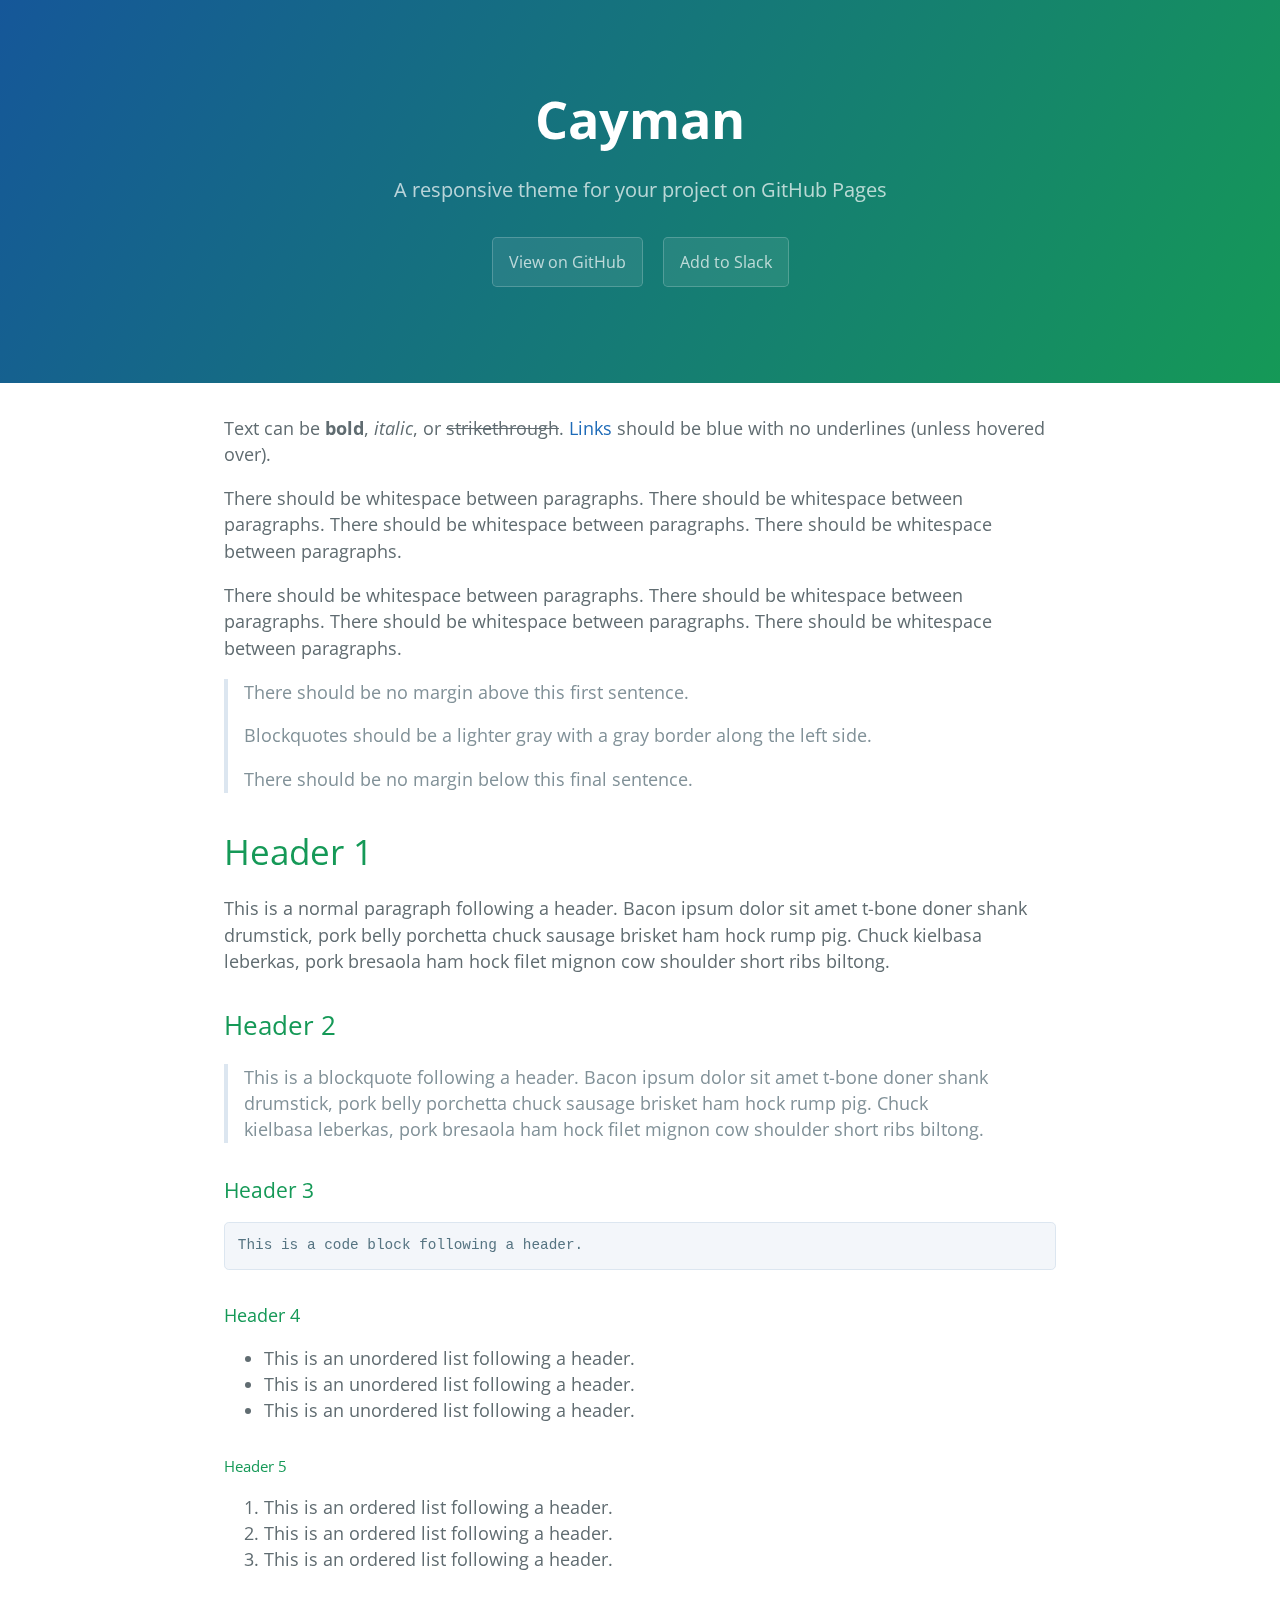
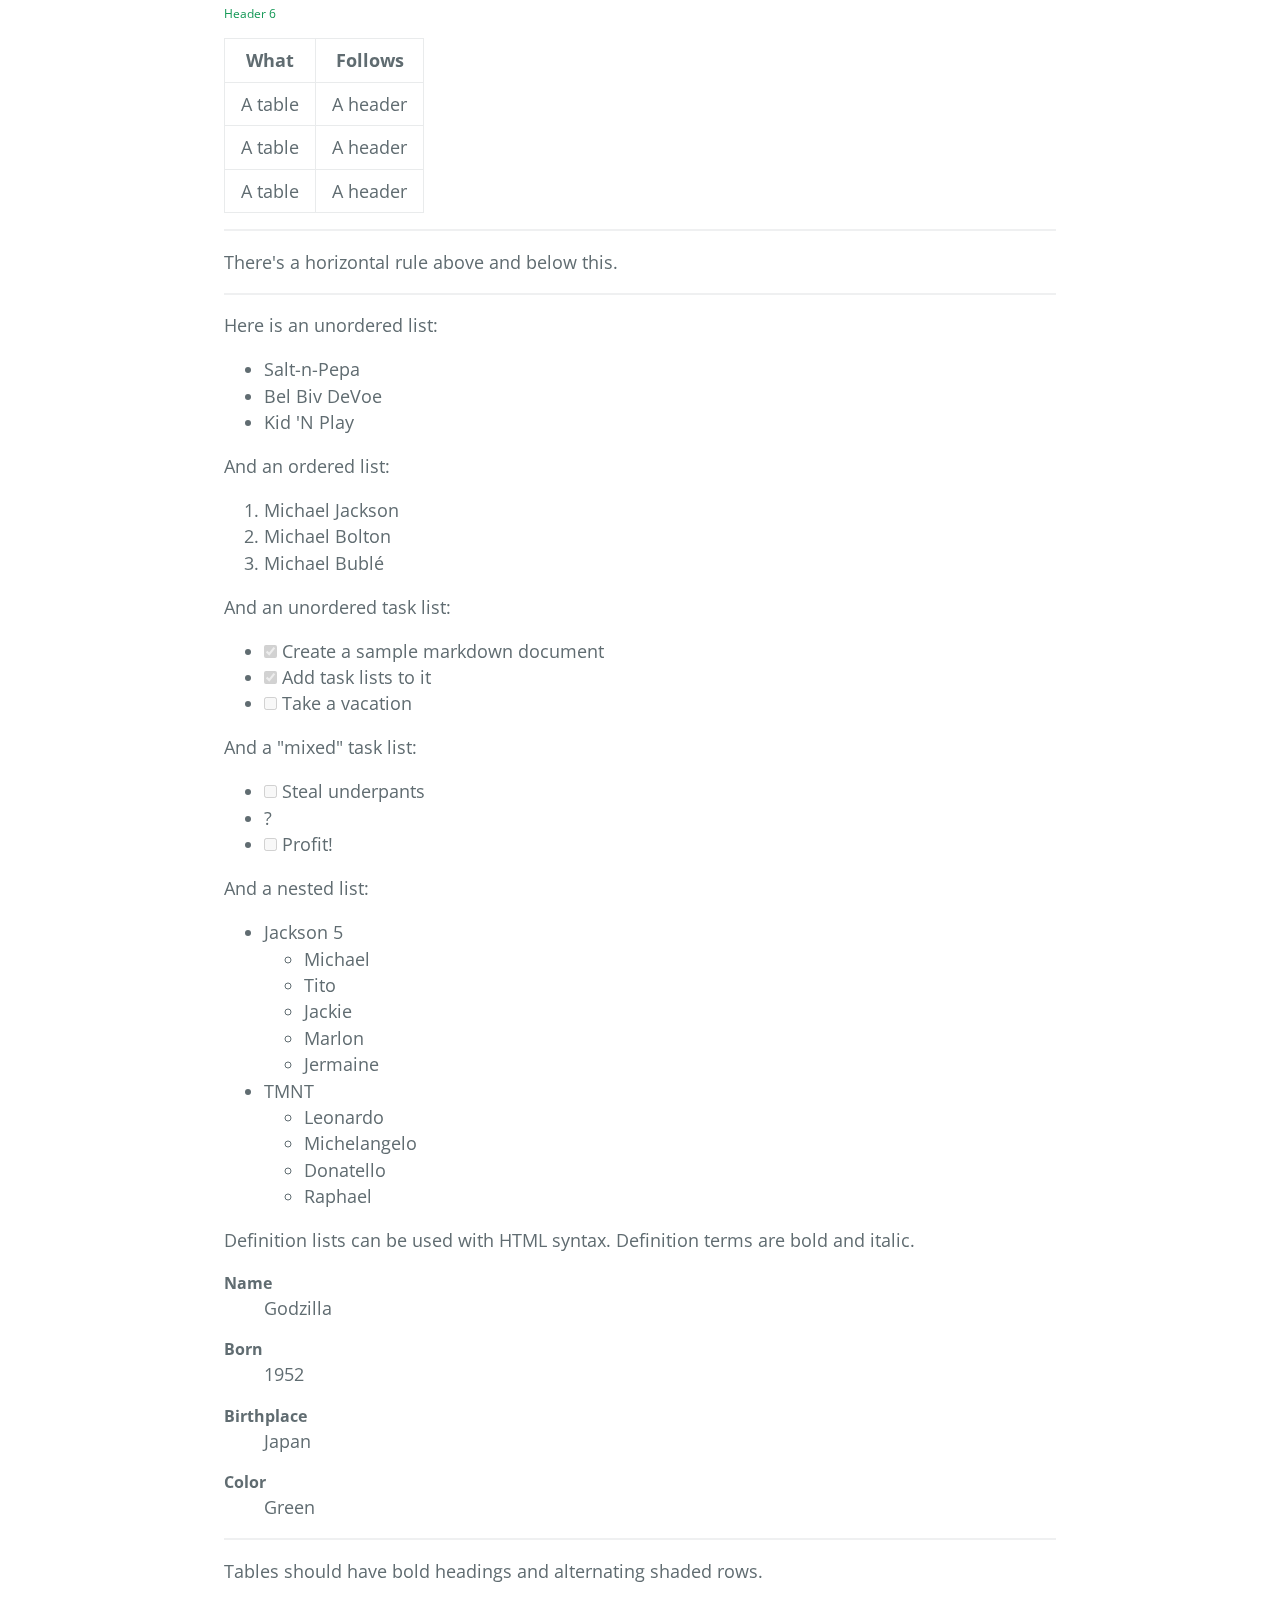
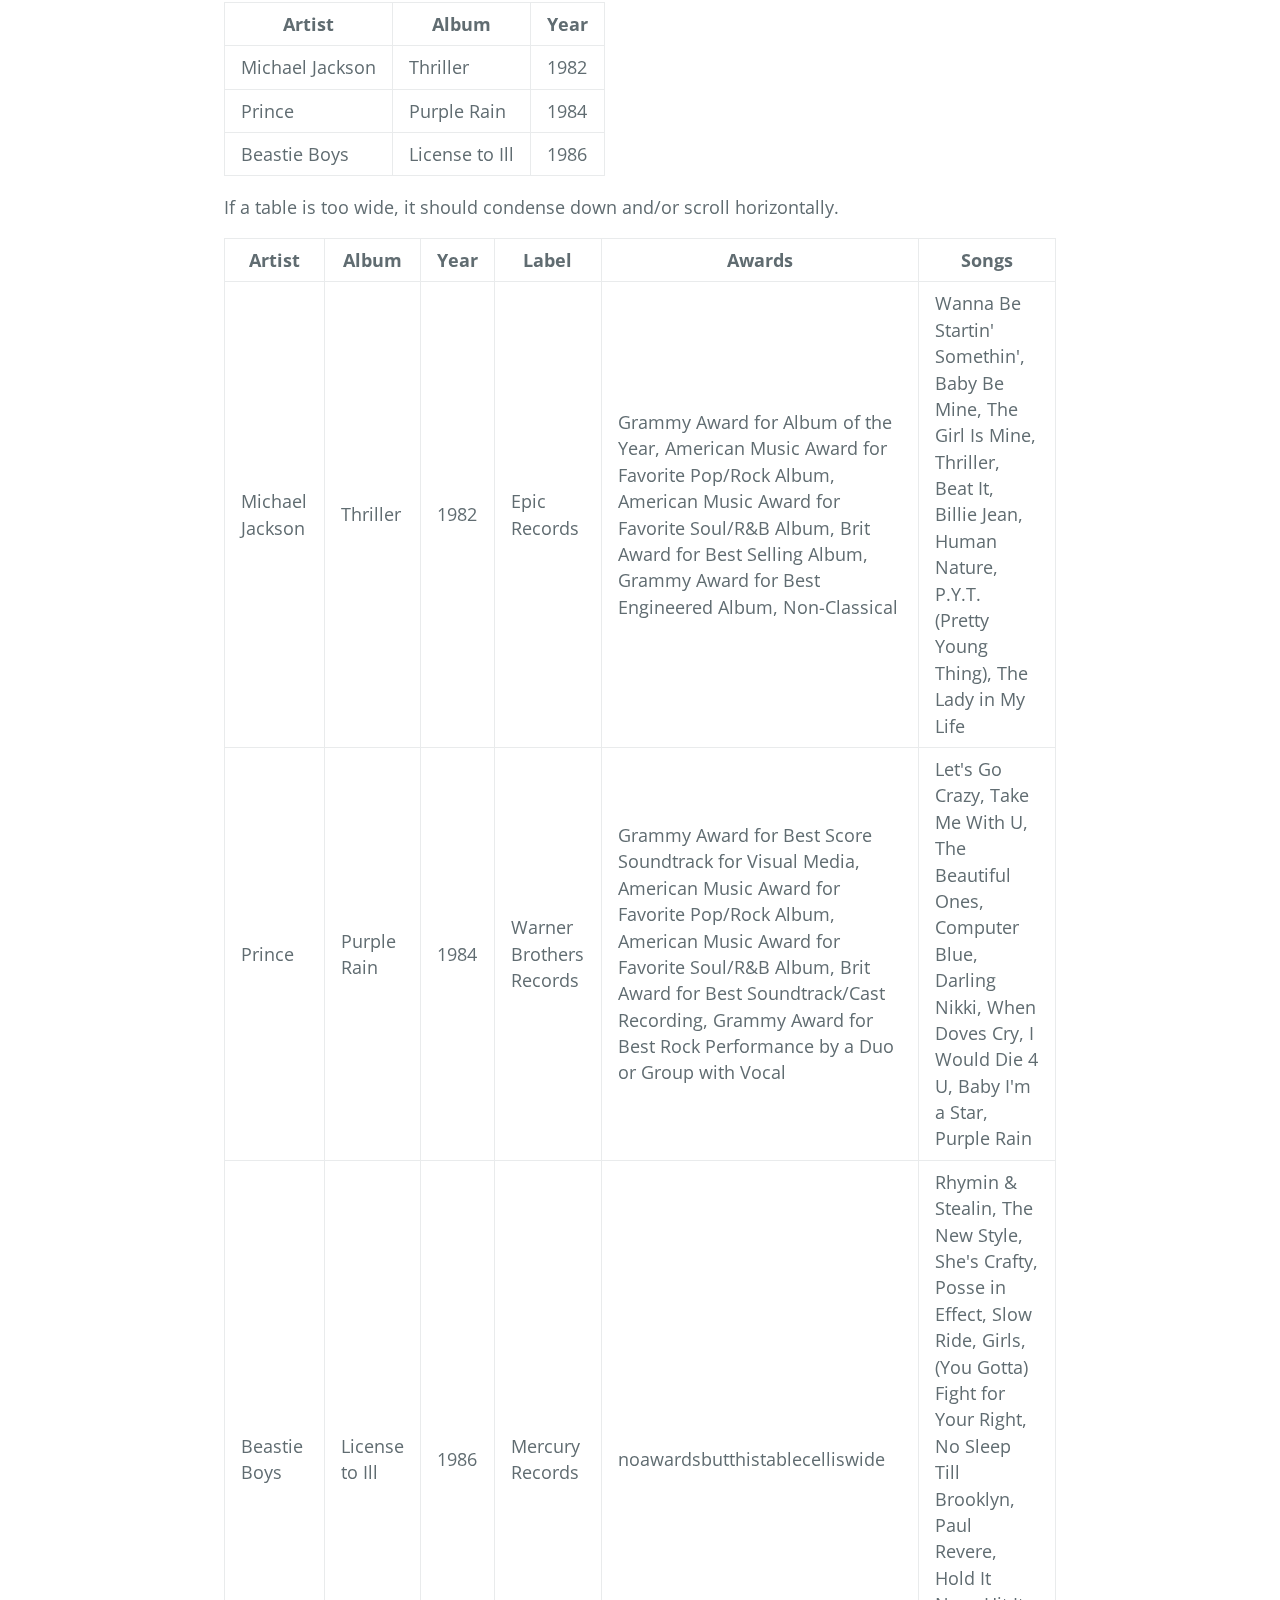
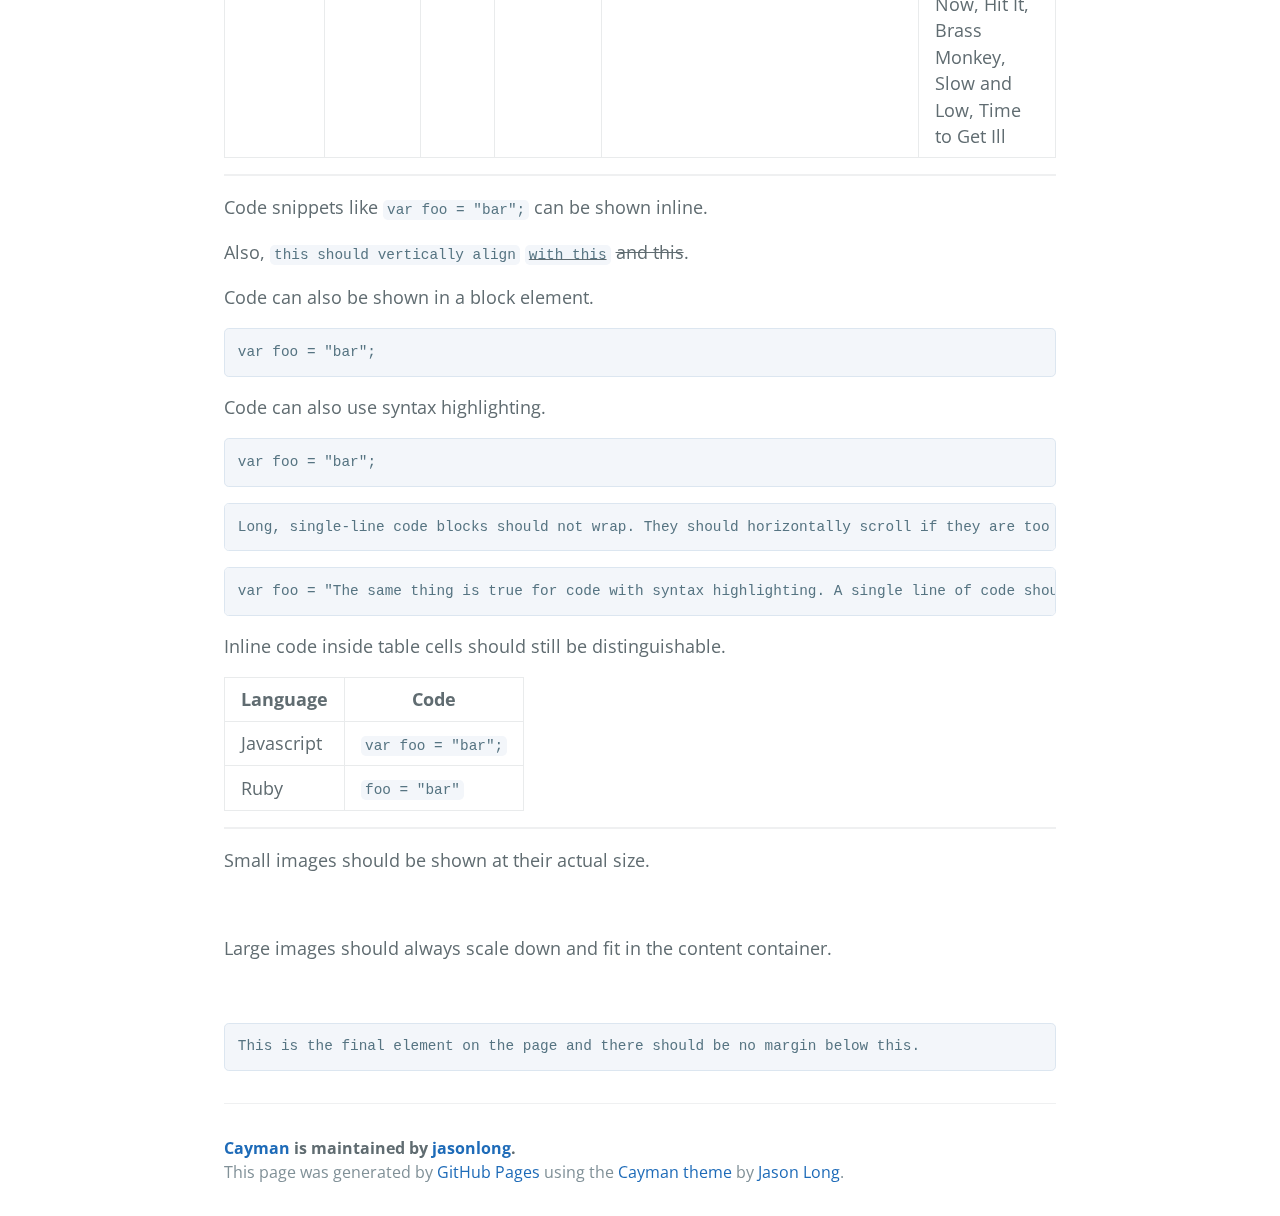
==== commit e9f20058: "Update index.html" ====
--- a/index.html
+++ b/index.html
@@ -14,9 +14,7 @@
       <h1 class="project-name">Cayman</h1>
       <h2 class="project-tagline">A responsive theme for your project on GitHub Pages</h2>
       <a href="#" class="btn">View on GitHub</a>
-      <a href="#" class="btn">Download .zip</a>
-      <a href="#" class="btn">Download .tar.gz</a>
-      <a href="#" class="btn">Add to slack</a>
+      <a href="#" class="btn">Add to Slack</a>
     </section>
 
     <section class="main-content">
@@ -38,7 +36,6 @@
       <a id="user-content-header-1" class="anchor" href="#header-1" aria-hidden="true"><span class="octicon octicon-link"></span></a>Header 1</h1>
 
       <p>This is a normal paragraph following a header. Bacon ipsum dolor sit amet t-bone doner shank drumstick, pork belly porchetta chuck sausage brisket ham hock rump pig. Chuck kielbasa leberkas, pork bresaola ham hock filet mignon cow shoulder short ribs biltong.</p>
-
       <h2>
       <a id="user-content-header-2" class="anchor" href="#header-2" aria-hidden="true"><span class="octicon octicon-link"></span></a>Header 2</h2>
 
